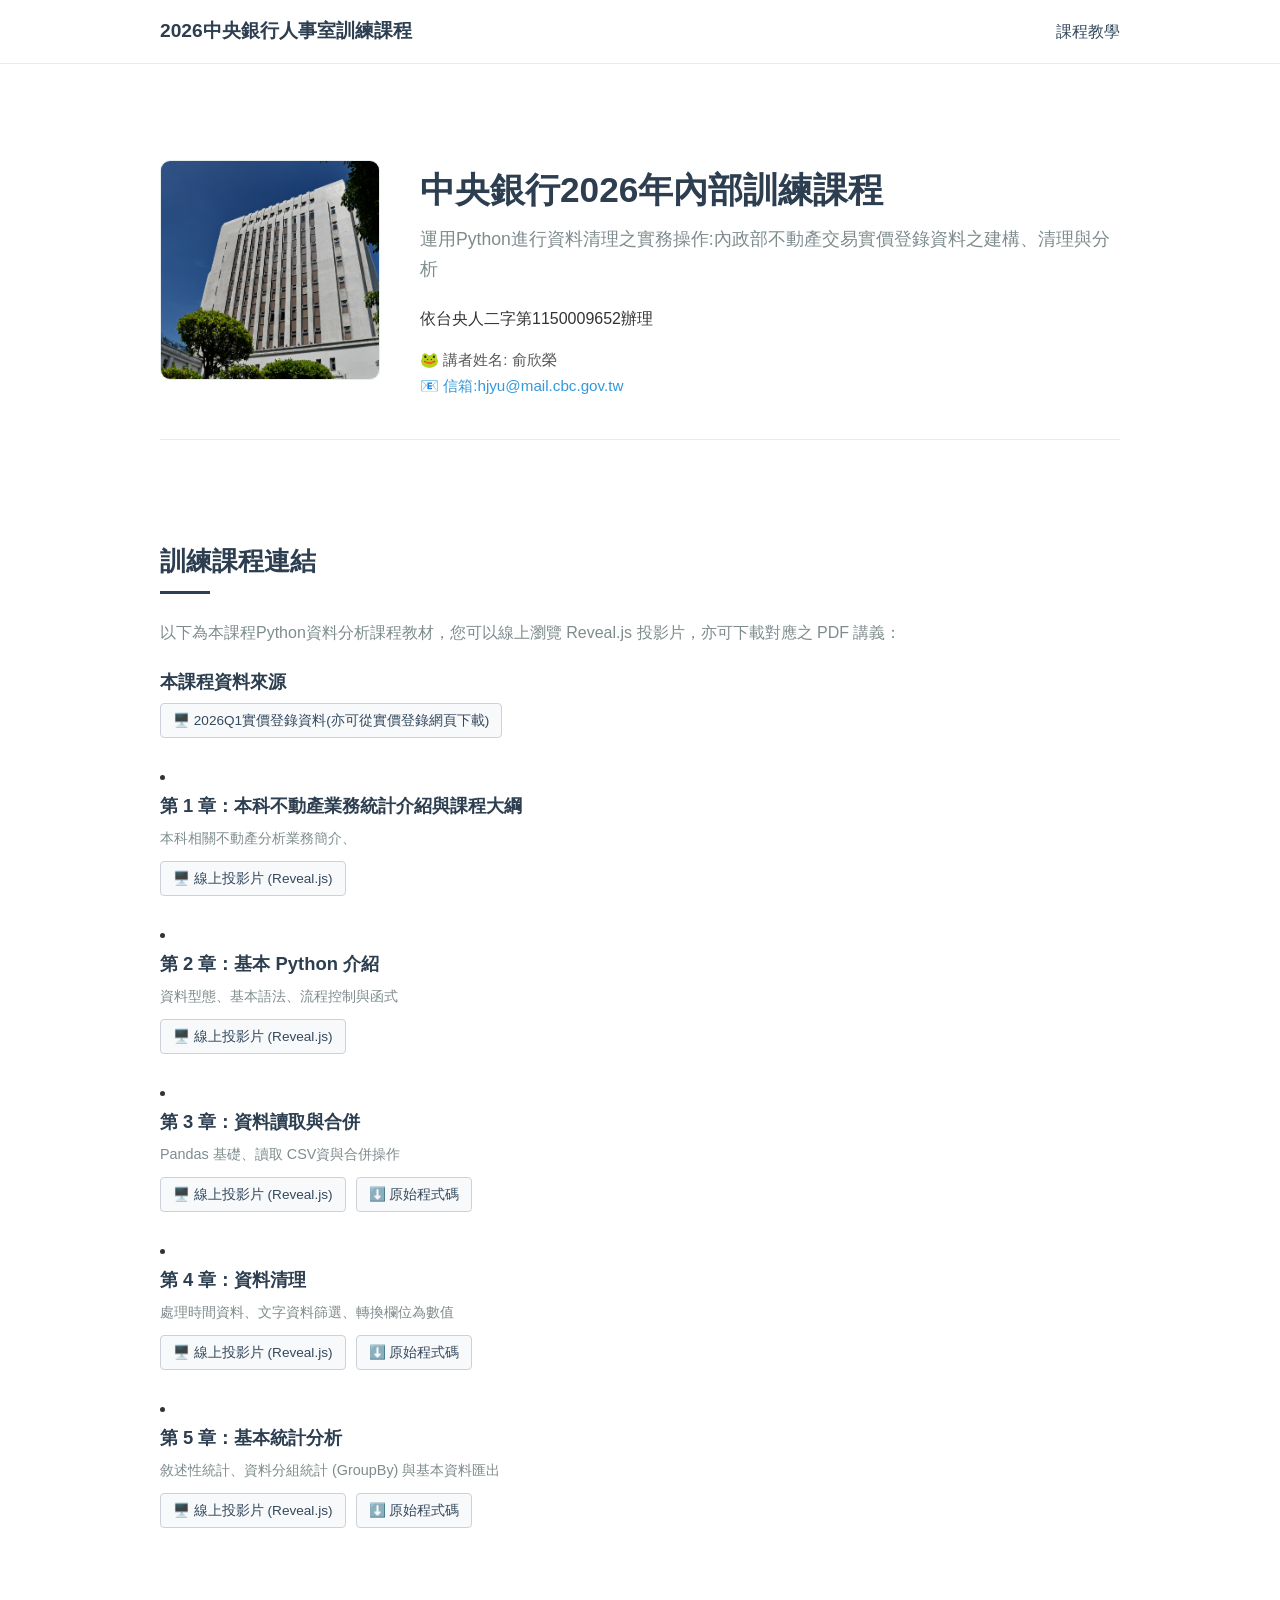
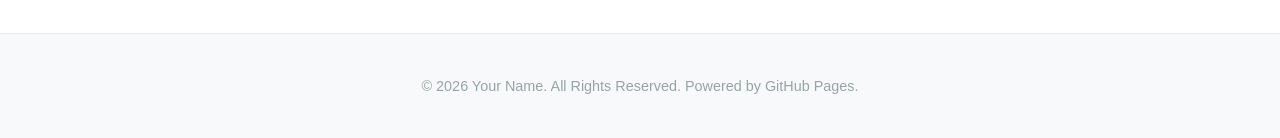
==== index.html @ 2e9cbfbf "新增index.html管理網頁呈現, 新增標題圖(mdfiles/DSC_0701.JPG) On branch master Changes to be committed: 	new file:" ====
<!DOCTYPE html>
<html lang="zh-Hant">
<head>
    <meta charset="UTF-8">
    <meta name="viewport" content="width=device-width, initial-scale=1.0">
    <title>測試網頁</title>
    <style>
        :root {
            --primary-color: #2c3e50;
            --accent-color: #34495e;
            --text-color: #333333;
            --bg-color: #ffffff;
            --light-bg: #f8f9fa;
            --border-color: #e9ecef;
        }

        * {
            box-sizing: border-box;
            margin: 0;
            padding: 0;
        }

        body {
            font-family: -apple-system, Cambria, "Segoe UI", Roboto, "Helvetica Neue", Arial, "Microsoft JhengHei", sans-serif;
            line-height: 1.7;
            color: var(--text-color);
            background-color: var(--bg-color);
        }

        /* 頂部導覽列 */
        header {
            position: fixed;
            top: 0;
            width: 100%;
            background-color: rgba(255, 255, 255, 0.95);
            border-bottom: 1px solid var(--border-color);
            z-index: 1000;
            backdrop-filter: blur(5px);
        }

        .nav-container {
            max-width: 1000px;
            margin: 0 auto;
            display: flex;
            justify-content: space-between;
            align-items: center;
            padding: 15px 20px;
        }

        .logo {
            font-size: 1.2rem;
            font-weight: bold;
            color: var(--primary-color);
            text-decoration: none;
        }

        nav ul {
            display: flex;
            list-style: none;
            gap: 20px;
        }

        nav a {
            text-decoration: none;
            color: var(--accent-color);
            font-weight: 500;
            transition: color 0.2s;
        }

        nav a:hover {
            color: #3498db;
        }

        /* 主容器 */
        .container {
            max-width: 1000px;
            margin: 80px auto 0 auto;
            padding: 40px 20px;
        }

        /* 個人簡介區塊 (About) */
        .profile-section {
            display: flex;
            gap: 40px;
            align-items: flex-start;
            margin-bottom: 60px;
            padding-bottom: 40px;
            border-bottom: 1px solid var(--border-color);
        }

        .profile-img {
            width: 220px;
            height: 220px;
            border-radius: 10px;
            object-fit: cover;
            border: 1px solid var(--border-color);
        }

        .profile-info {
            flex: 1;
        }

        .profile-info h1 {
            font-size: 2.2rem;
            color: var(--primary-color);
            margin-bottom: 5px;
        }

        .profile-title {
            font-size: 1.1rem;
            color: #7f8c8d;
            margin-bottom: 20px;
        }

        .contact-info {
            margin-top: 15px;
            font-size: 0.95rem;
            color: #555;
        }

        .contact-info a {
            color: #3498db;
            text-decoration: none;
        }

        /* 通用區塊樣式 */
        section {
            padding: 40px 0;
            border-bottom: 1px solid var(--border-color);
        }

        section:last-of-type {
            border-bottom: none;
        }

        section h2 {
            font-size: 1.6rem;
            color: var(--primary-color);
            margin-bottom: 25px;
            position: relative;
        }

        section h2::after {
            content: '';
            display: block;
            width: 50px;
            height: 3px;
            background-color: var(--primary-color);
            margin-top: 8px;
        }

        /* 研究興趣標籤 */
        .interests-tags {
            display: flex;
            flex-wrap: wrap;
            gap: 10px;
        }

        .tag {
            background-color: var(--light-bg);
            padding: 6px 16px;
            border-radius: 20px;
            font-size: 0.95rem;
            border: 1px solid var(--border-color);
        }

        /* 列表項目 */
        .item-list {
            list-style: none;
        }

        .item-node {
            margin-bottom: 25px;
        }

        .item-title {
            font-size: 1.15rem;
            font-weight: 600;
            color: #2c3e50;
            margin-bottom: 5px;
        }

        .item-meta {
            font-size: 0.9rem;
            color: #7f8c8d;
            margin-bottom: 10px;
        }

        /* 按鈕組 */
        .links-group {
            display: flex;
            gap: 10px;
        }

        .link-btn {
            display: inline-flex;
            align-items: center;
            padding: 5px 12px;
            font-size: 0.85rem;
            color: #34495e;
            background-color: var(--light-bg);
            border: 1px solid #ccd1d9;
            text-decoration: none;
            border-radius: 4px;
            transition: all 0.2s;
        }

        .link-btn:hover {
            background-color: #e6e9ed;
            border-color: #aab2bd;
            color: #000;
        }

        /* 頁尾 */
        footer {
            text-align: center;
            padding: 40px 20px;
            color: #95a5a6;
            font-size: 0.9rem;
            border-top: 1px solid var(--border-color);
            background-color: var(--light-bg);
        }

        /* 自適應手機排版 */
        @media (max-width: 768px) {
            .profile-section {
                flex-direction: column;
                align-items: center;
                text-align: center;
                gap: 20px;
            }
            nav ul {
                display: none;
            }
        }
    </style>
</head>
<body>

    <!-- 頂部導覽列 -->
    <header>
        <div class="nav-container">
            <a href="#" class="logo">2026中央銀行人事室訓練課程</a>
            <nav>
                <ul>
                    <li><a href="#teaching">課程教學</a></li>
                </ul>
            </nav>
        </div>
    </header>

    <div class="container">

        <!-- 1. 關於我區塊 -->
        <section id="about" class="profile-section">
            <!-- 如果您有個人照片，可以命名為 profile.jpg 放於專案根目錄。
                 如果沒有，預設會顯示佔位圖。 -->
            <img class="profile-img" src="mdfiles/DSC_0701.JPG" alt="Your Photo" >
            
            <div class="profile-info">
                <h1>中央銀行2026年內部訓練課程</h1>
                <div class="profile-title">運用Python進行資料清理之實務操作:內政部不動產交易實價登錄資料之建構、清理與分析</div>
                <p>
                 依台央人二字第1150009652辦理
                </p>
                <div class="contact-info">
                    <p> &#x1F438; 講者姓名: 俞欣榮 </p>
                    <p>📧 <a href="mailto:hjyu@mail.cbc.gov.tw " target="_blank">信箱:hjyu@mail.cbc.gov.tw</a></p>
                </div>
            </div>
        </section>

        <!-- 2. 研究領域區塊 
        <section id="research">
            <h2>研究領域 (Research Interests)</h2>
            <div class="interests-tags">
                <span class="tag">a</span>
                <span class="tag">b</span>
                <span class="tag">c</span>
            </div>
        </section>-->

        <!-- 3. 研究成果/工作論文區塊 
        <section id="papers">
            <h2>研究成果</h2>
            <ul class="item-list">
                <li class="item-node">
                    <div class="item-title">無資料</div>
                    <div class="item-meta">無名氏</div>
                    <div class="links-group">
                        <a class="link-btn" href="#" target="_blank">📄 摘要 (Abstract)</a>
                        <a class="link-btn" href="#" target="_blank">⬇️ 下載 PDF</a>
                    </div>
                </li>
            </ul>
        </section>-->

        <!-- 4. 教學與教材區塊 (完美對應您的 lecture 目錄檔案) -->
        <section id="teaching">
            <h2>訓練課程連結</h2>
            <p style="margin-bottom: 20px; color: #7f8c8d;">以下為本課程Python資料分析課程教材，您可以線上瀏覽 Reveal.js 投影片，亦可下載對應之 PDF 講義：</p>
            
            <ul class="item-list">
            <!-- 第五章 -->
                <li class="item-node">
                    <div class="item-title">本課程資料來源</div>
                    <div class="links-group">
                        <a class="link-btn" href="https://drive.google.com/file/d/1yxuy2vnZl-jDd_uejk6MZJyzqSXqOyAQ/view?usp=sharing" target="_blank">🖥️ 2026Q1實價登錄資料(亦可從實價登錄網頁下載)</a>
                    </div>
                </li>
            </ul>
                <!-- 第一章 -->
                <li class="item-node">
                    <div class="item-title">第 1 章：本科不動產業務統計介紹與課程大綱</div>
                    <div class="item-meta">本科相關不動產分析業務簡介、</div>
                    <div class="links-group">
                        <a class="link-btn" href="./lecture/1_intro.html" target="_blank">🖥️ 線上投影片 (Reveal.js)</a>
                    </div>
                </li>

                <!-- 第二章 -->
                <li class="item-node">
                    <div class="item-title">第 2 章：基本 Python 介紹</div>
                    <div class="item-meta">資料型態、基本語法、流程控制與函式</div>
                    <div class="links-group">
                        <a class="link-btn" href="./lecture/2_basic.html" target="_blank">🖥️ 線上投影片 (Reveal.js)</a>
                    </div>
                </li>

                <!-- 第三章 -->
                <li class="item-node">
                    <div class="item-title">第 3 章：資料讀取與合併</div>
                    <div class="item-meta">Pandas 基礎、讀取 CSV資與合併操作</div>
                    <div class="links-group">
                        <a class="link-btn" href="./lecture/3_data_overview.html" target="_blank">🖥️ 線上投影片 (Reveal.js)</a>
                        <a class="link-btn" href="code/3_data_overview.py" target="_blank">⬇️ 原始程式碼</a>
                    </div>
                </li>

                <!-- 第四章 -->
                <li class="item-node">
                    <div class="item-title">第 4 章：資料清理</div>
                    <div class="item-meta">處理時間資料、文字資料篩選、轉換欄位為數值</div>
                    <div class="links-group">
                        <a class="link-btn" href="./lecture/4_data_clean.html" target="_blank">🖥️ 線上投影片 (Reveal.js)</a>
                        <a class="link-btn" href="code/4_data_clean.py" target="_blank">⬇️ 原始程式碼</a>
                    </div>
                </li>

                <!-- 第五章 -->
                <li class="item-node">
                    <div class="item-title">第 5 章：基本統計分析</div>
                    <div class="item-meta">敘述性統計、資料分組統計 (GroupBy) 與基本資料匯出</div>
                    <div class="links-group">
                        <a class="link-btn" href="./lecture/5_data_summary.html" target="_blank">🖥️ 線上投影片 (Reveal.js)</a>
                        <a class="link-btn" href="code/5_data_summary.py" target="_blank">⬇️ 原始程式碼</a>
                    </div>
                </li>
            </ul>
        </section>

    </div>

    <footer>
        <p>&copy; 2026 Your Name. All Rights Reserved. Powered by GitHub Pages.</p>
    </footer>

</body>
</html>
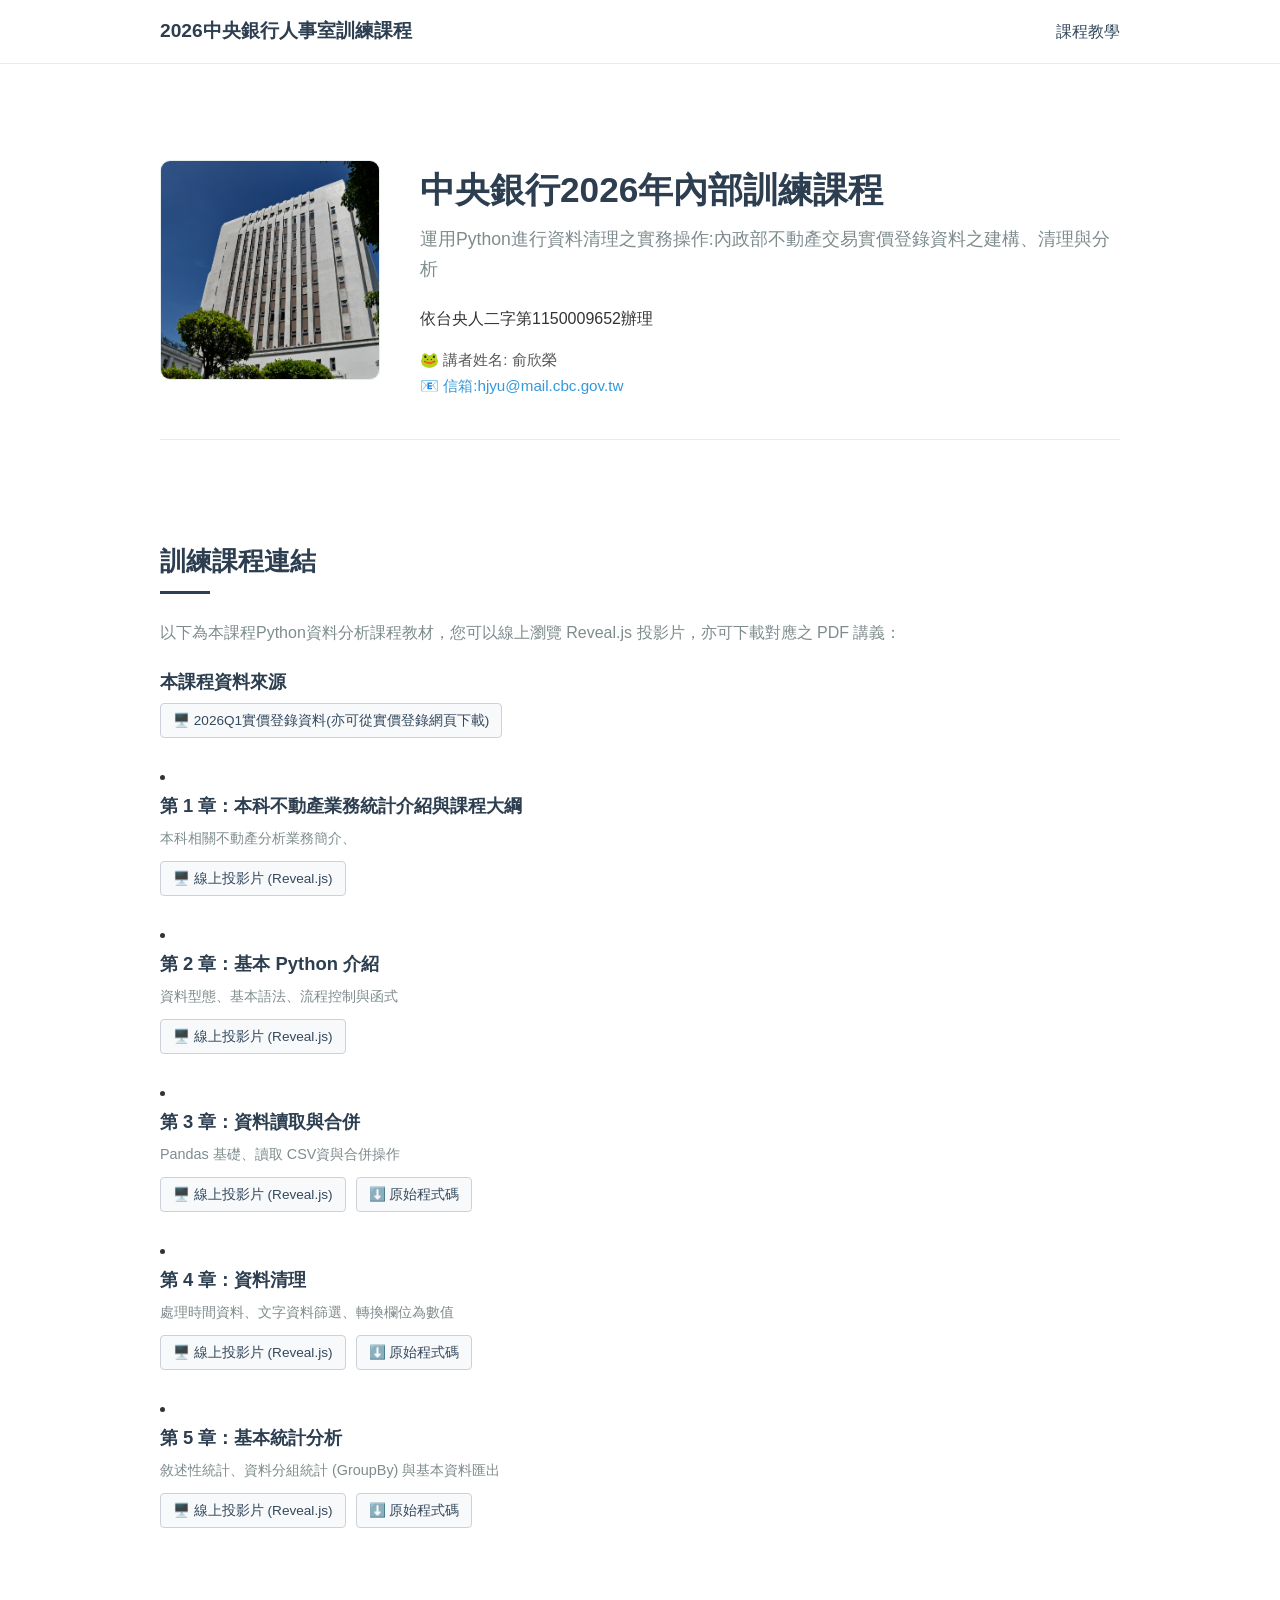
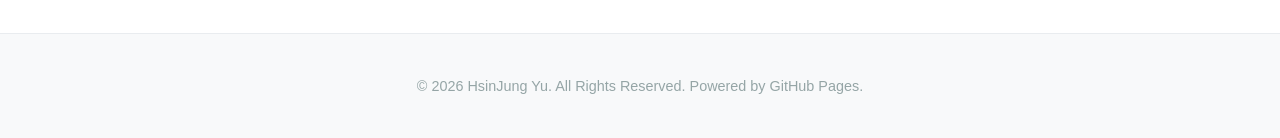
==== commit ef067d26: "修改網頁內容 On branch master Changes to be committed: 	modified:   index.html" ====
--- a/index.html
+++ b/index.html
@@ -3,7 +3,7 @@
 <head>
     <meta charset="UTF-8">
     <meta name="viewport" content="width=device-width, initial-scale=1.0">
-    <title>測試網頁</title>
+    <title>課程網頁_測試版</title>
     <style>
         :root {
             --primary-color: #2c3e50;
@@ -362,7 +362,7 @@
     </div>
 
     <footer>
-        <p>&copy; 2026 Your Name. All Rights Reserved. Powered by GitHub Pages.</p>
+        <p>&copy; 2026 HsinJung Yu. All Rights Reserved. Powered by GitHub Pages.</p>
     </footer>
 
 </body>
